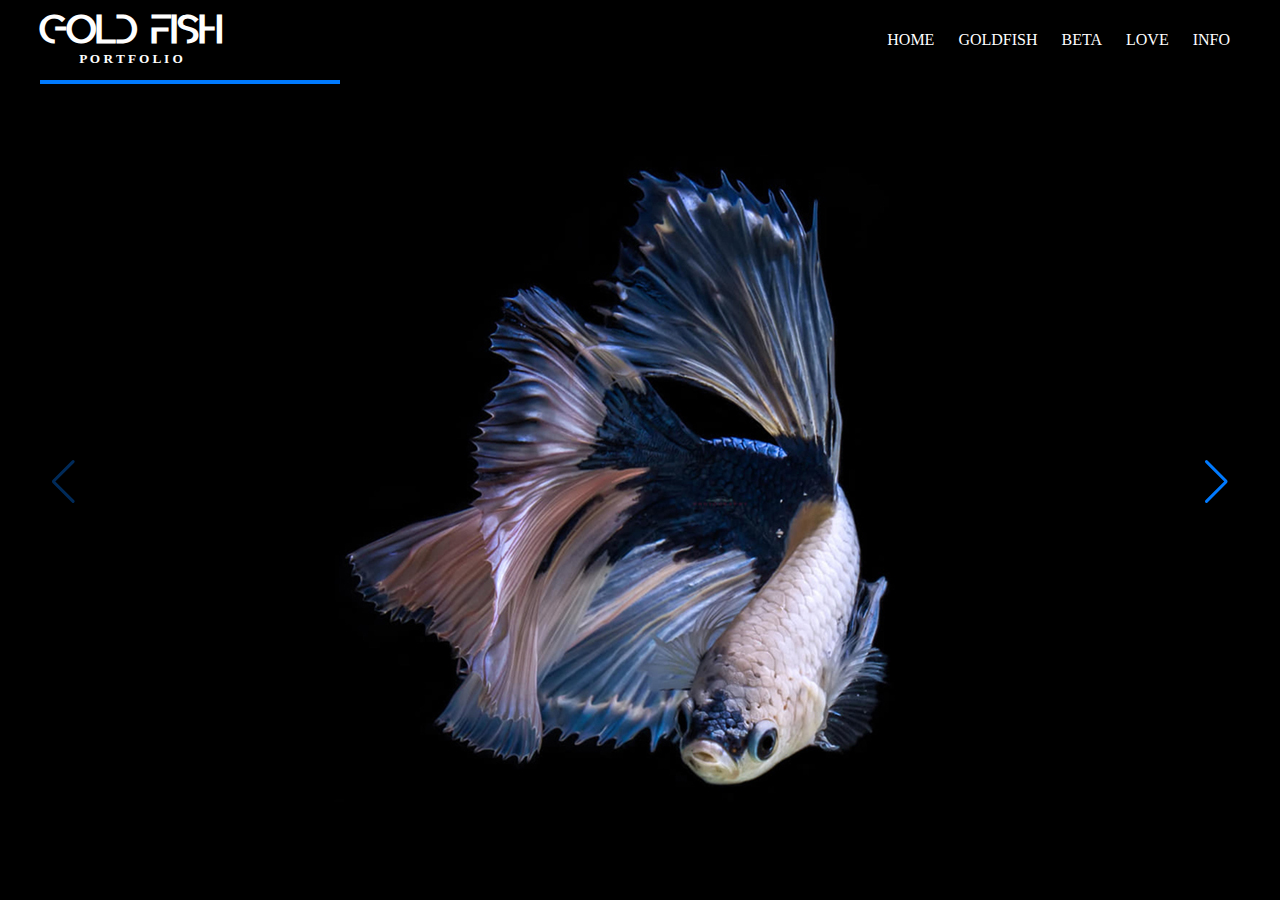
==== beta.html @ cc9dd189 "1111" ====
<!DOCTYPE html>
<html lang="en">

<head>
    <meta charset="UTF-8">
    <meta http-equiv="X-UA-Compatible" content="IE=edge">
    <meta name="viewport" content="width=device-width, initial-scale=1.0">
    <title>Document</title>
    <!-- css 링크 순서는 아래에 있는 파일이 가장 마지막에 적용이 되므로 reset > 라이브러리 > 본인이 만든 style 순으로 나열하십시오 -->
    <!-- 여기에서 reset 파일이란 a링크의 text-decoration이나 list 표시 등 태그에 기본적으로 적용이 되는 style을 0으로 만드는 작업이라고 생각하시면 되는데, 나중에 홈피만들때 제대로 배우시면 좋을 것 같슴다..!  -->
    <!-- swiper -->
    <link rel="stylesheet" href="https://cdn.jsdelivr.net/npm/swiper/swiper-bundle.min.css" />
    <link rel="stylesheet" href="style.css">

</head>

<body>
    <div class="container">
        <!-- headerWrap의 부모 'container'의 width값이 100%이기 때문에 headerWrap은 부모의 width값을 물려받아요 글서 width값을 100%라고 지정해주지 않아도 자동으로 100%로 먹고 있는 것ㅁ임다. -->
        <div class="headerWrap">
            <div class="header">
                <div>
                    <h1><a href="index.html">GOLD FISH</a></h1>
                    <h5><a href="#">P O R T F O L I O</a></h5>
                    <!-- a 태그는 href 속성을 필수로 사용해야함. 상황에 따라서 a 태그로 이동할 대상 경로가 명확하지 않을 때 href 속성의 값을 #으로 입력= "빈 링크(링크가 없다)" 
                링크 대상 경로가 없어도 href 속성을 필수로 사용해야하기 때문에 임시적으로 처리하는 방식 -->
                </div>

                <div class="nav">
                    <ul>
                        <li><a href="index.html">HOME</a></li>
                        <li><a href="goldfish.html">GOLDFISH</a></li>
                        <li><a href="beta.html">BETA</a></li>
                        <li><a href="love.html">LOVE</a></li>
                        <li><a href="#">INFO</a></li>
                    </ul>
                </div>


            </div>
        </div>
        <!-- <div calss="fish">
            <h2>CHOOSE YOUR FISH</h2>
            <img src="images/beta01.jpg" width="40%">
        </div> -->

        <!-- 여기가 갤러리가 들어가야되는 부분이 되겠지요 -->
        <!-- <ul class="galleryWrap">
            <li class="gallery"><img src="" alt=""></li>
            <li class="gallery"><img src="" alt=""></li>
            <li class="gallery"><img src="" alt=""></li>
            <li class="gallery"><img src="" alt=""></li>
        </ul> -->
        <div class="galleryContainer swiper mySwiper">
            <div class="galleryWrap swiper-wrapper"> 
                <div class="gallery swiper-slide">
                    <img src="/images/beta01.jpg" alt="">
                </div>
                <div class="gallery swiper-slide">
                    <img src="/images/beta02.jpg" alt="">
                </div>
                <div class="gallery swiper-slide">
                    <img src="/images/beta03.jpg" alt="">
                </div>
                <div class="gallery swiper-slide">
                    <img src="/images/beta04.jpg" alt="">
                </div>
            </div>
            <div class="swiper-button-next"></div>
            <div class="swiper-button-prev"></div>
            <div class="swiper-pagination"></div>
        </div>
        <!-- Swiper JS -->
        <script src="https://cdn.jsdelivr.net/npm/swiper/swiper-bundle.min.js"></script>

        <!-- Initialize Swiper -->
        <script>
            var swiper = new Swiper(".mySwiper", {
                pagination: {
                    el: ".swiper-pagination",
                    type: "progressbar",
                },
                navigation: {
                    nextEl: ".swiper-button-next",
                    prevEl: ".swiper-button-prev",
                },
            });
        </script>
    </div>
</body>

</html>
---- style.css ----
@font-face {
    font-family: 'abster';
    src: url('font/abster-webfont.woff') format('woff');
}

* {
    margin: 0;
    padding: 0;
    box-sizing: border-box;
}

.container {
    background-color: black;
    height: 100vh;
    
}

.container .index {
  background: linear-gradient(rgba(0, 0, 0, 0.8), rgba(0, 0, 0, 0.3)), url('images/goldfish.jpg');
  
  height: 100vh;
  background-repeat: no-repeat;
    /* 하이트 특성상 세로는 100%가 힘들다
    그래서 확실하게 적용될 수있는 단위인 뷰포트단위인 vh를 적용시킴 */
}



/* 
두개의 css로 분리를 하는 방법도 있지만 이렇게 클래스를 추가로 부여해서 분리해주는 방법도 있습니다. 

우리는 index에만 금붕어를 넣을 것이기 때문에 index.html의 container에는 index라는 클래스를 임시적으로 부여했고.

.container.index{} 선택자를 보면 중간에 공란이라던지 '>' 자식 으로 타고 들어가는 선택자가 없는걸 알아차리셨을검다

이거는 container이자 index라는 클래스를 가진 태그를 선택하는 선택자입니다. 조금더 세세한 선택이 가능한 것이죠
*/


.container .header {
    width: 1200px;
    height: 80px;
    margin: 0 auto;
    display: flex;
    justify-content: space-between;
    /* h1이 맨 왼쪽, calss nav영역이 맨 오른쪽으로.
    영역이 항상좌우끝으로 붙어있게 함 */
    align-items: center;
    /* 80px높이를 기준으로 요소가 수직방향의 중앙에 배치되게 함 */
}


.container .header h1 a {
    text-decoration: none;
    color: white;
    font-family: 'abster';
}

.container .header h5 a {
    text-decoration: none;
    color: white;
    width: 182px;
    display: inline-block;
    text-align: center;
    /* 
        a 태그가 인라인 속성을 가지고 있어서
        너비를 지정해주고 display 속성을 inline-block으로 변경해주기.

        portfolio에 링크를 따로 걸기 위해서 
        a태그를 쓴거면 어쩔 수 없지만
        보통 이런 디자인의 경우 이미지.png를 쓰긴 함

    */
}

.container .nav ul li {
    display: inline-block;
    margin: 0 10px;
    /* li태그 사이에 간격이 주어지게 함 */
}

.container .nav ul li a {
    text-decoration: none;
    color: white;
}

.container .nav ul li a:hover {
    color: #1fdfdf;
}

/* hover:마우스를 올렸을 때 색이 변하게 함 */


.container .hero {
    position: absolute;
    left: 50%;
    top: 50%;
    transform: translate(-50%, -50%);
    color: white;
    text-align: center;
    font-family: Verdana, Geneva, Tahoma, sans-serif;
}

.container .hero h2 {
    font-size: 60px;
    margin-bottom: 20px;
}

.container .hero p {
    font-size: 19px;
}

.container .hero button {
    background: none;
    border: 2px solid #1fdfdf;
    color: white;
    padding: 15px 20px;
    border-radius: 20px;
    margin-top: 30px;
    outline: none;
    cursor: pointer;
    transition: all .4s;
}

.container .hero button:hover {
    background-color: darkslategray;
}

.container .hero button a {
    text-decoration: none;
    color: white;
    text-align: center;
    font-family: BusanFont_Provisional;
}

.container .love {
    display: grid;
    place-items: center;
    min-height: calc(100vh - 80px);
    ;

}

.container .love a {
    text-decoration: none;
    color: white;
    font-size: 80px;

}

.container .love a:hover {
    color: palevioletred;
}

/* .container .galleryWrap{
    width: 80%;
    margin: 40px auto;
    border: 1px solid red;
    height: 600px;
    display: flex;
    flex-wrap: wrap;
}
.container .galleryWrap .gallery{
    width: calc((100% / 3) - 20px);
    margin: 10px;
    border: 1px solid black;
    list-style: none;
}
.container .galleryWrap .gallery img{
    width: 100%;
    height: auto;
} */
.container .galleryContainer {
    /* width값을 나중에는 1200px에 맞춰서 레이아웃을 한번 만들어보십시오 !  */
    width: 1200px;
    margin: 0 auto;
    overflow: hidden;
    /* overflow : hidden은 지정한 width값 80%를 제외한 나머지 넘치는 부분을 숨긴다는 뜻 */
}

.container .galleryWrap .gallery img {
    width: 100%;
    height: auto;

}
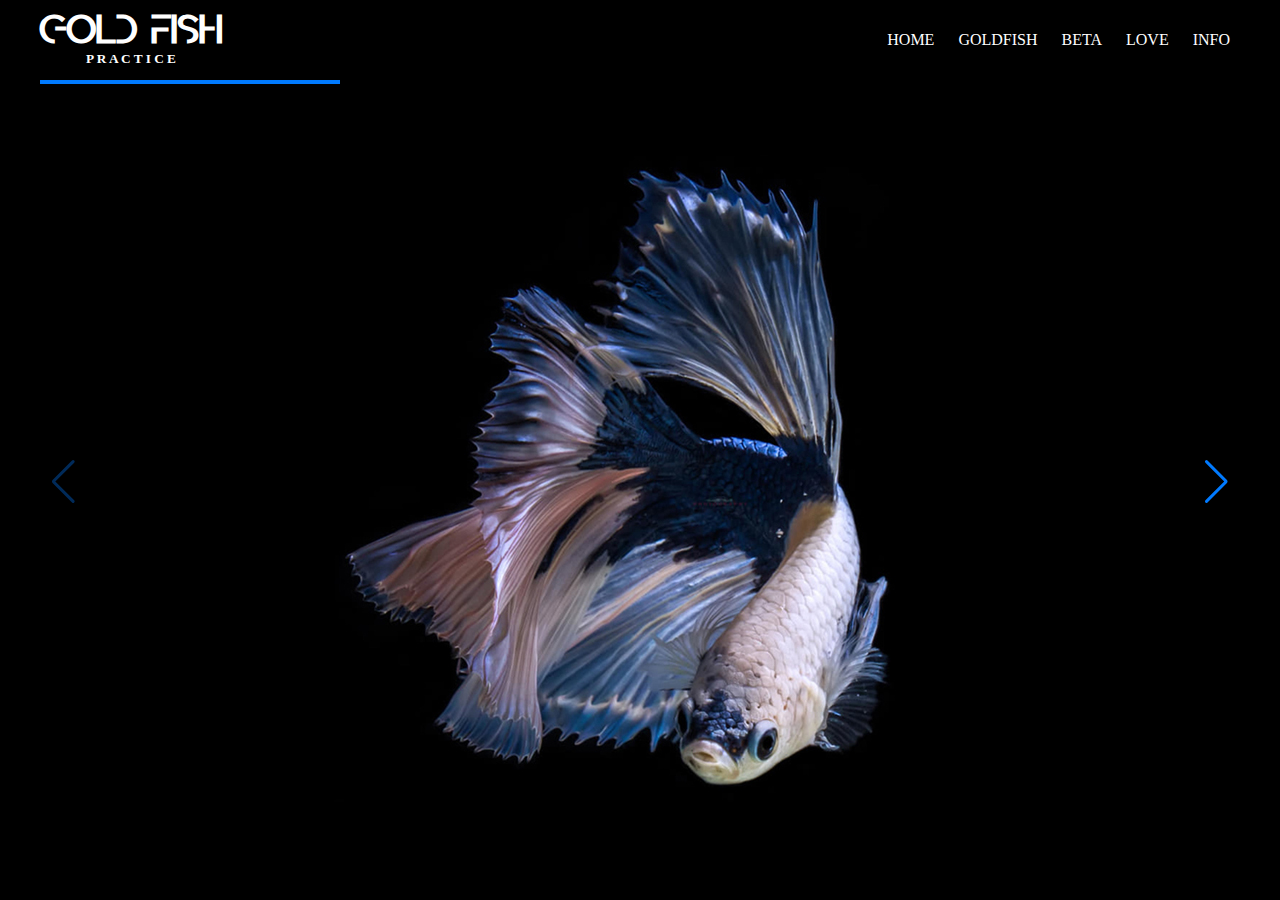
==== commit 94a65eb0: "ddd" ====
--- a/beta.html
+++ b/beta.html
@@ -1,92 +1,92 @@
-<!DOCTYPE html>
-<html lang="en">
-
-<head>
-    <meta charset="UTF-8">
-    <meta http-equiv="X-UA-Compatible" content="IE=edge">
-    <meta name="viewport" content="width=device-width, initial-scale=1.0">
-    <title>Document</title>
-    <!-- css 링크 순서는 아래에 있는 파일이 가장 마지막에 적용이 되므로 reset > 라이브러리 > 본인이 만든 style 순으로 나열하십시오 -->
-    <!-- 여기에서 reset 파일이란 a링크의 text-decoration이나 list 표시 등 태그에 기본적으로 적용이 되는 style을 0으로 만드는 작업이라고 생각하시면 되는데, 나중에 홈피만들때 제대로 배우시면 좋을 것 같슴다..!  -->
-    <!-- swiper -->
-    <link rel="stylesheet" href="https://cdn.jsdelivr.net/npm/swiper/swiper-bundle.min.css" />
-    <link rel="stylesheet" href="style.css">
-
-</head>
-
-<body>
-    <div class="container">
-        <!-- headerWrap의 부모 'container'의 width값이 100%이기 때문에 headerWrap은 부모의 width값을 물려받아요 글서 width값을 100%라고 지정해주지 않아도 자동으로 100%로 먹고 있는 것ㅁ임다. -->
-        <div class="headerWrap">
-            <div class="header">
-                <div>
-                    <h1><a href="index.html">GOLD FISH</a></h1>
-                    <h5><a href="#">P O R T F O L I O</a></h5>
-                    <!-- a 태그는 href 속성을 필수로 사용해야함. 상황에 따라서 a 태그로 이동할 대상 경로가 명확하지 않을 때 href 속성의 값을 #으로 입력= "빈 링크(링크가 없다)" 
-                링크 대상 경로가 없어도 href 속성을 필수로 사용해야하기 때문에 임시적으로 처리하는 방식 -->
-                </div>
-
-                <div class="nav">
-                    <ul>
-                        <li><a href="index.html">HOME</a></li>
-                        <li><a href="goldfish.html">GOLDFISH</a></li>
-                        <li><a href="beta.html">BETA</a></li>
-                        <li><a href="love.html">LOVE</a></li>
-                        <li><a href="#">INFO</a></li>
-                    </ul>
-                </div>
-
-
-            </div>
-        </div>
-        <!-- <div calss="fish">
-            <h2>CHOOSE YOUR FISH</h2>
-            <img src="images/beta01.jpg" width="40%">
-        </div> -->
-
-        <!-- 여기가 갤러리가 들어가야되는 부분이 되겠지요 -->
-        <!-- <ul class="galleryWrap">
-            <li class="gallery"><img src="" alt=""></li>
-            <li class="gallery"><img src="" alt=""></li>
-            <li class="gallery"><img src="" alt=""></li>
-            <li class="gallery"><img src="" alt=""></li>
-        </ul> -->
-        <div class="galleryContainer swiper mySwiper">
-            <div class="galleryWrap swiper-wrapper"> 
-                <div class="gallery swiper-slide">
-                    <img src="/images/beta01.jpg" alt="">
-                </div>
-                <div class="gallery swiper-slide">
-                    <img src="/images/beta02.jpg" alt="">
-                </div>
-                <div class="gallery swiper-slide">
-                    <img src="/images/beta03.jpg" alt="">
-                </div>
-                <div class="gallery swiper-slide">
-                    <img src="/images/beta04.jpg" alt="">
-                </div>
-            </div>
-            <div class="swiper-button-next"></div>
-            <div class="swiper-button-prev"></div>
-            <div class="swiper-pagination"></div>
-        </div>
-        <!-- Swiper JS -->
-        <script src="https://cdn.jsdelivr.net/npm/swiper/swiper-bundle.min.js"></script>
-
-        <!-- Initialize Swiper -->
-        <script>
-            var swiper = new Swiper(".mySwiper", {
-                pagination: {
-                    el: ".swiper-pagination",
-                    type: "progressbar",
-                },
-                navigation: {
-                    nextEl: ".swiper-button-next",
-                    prevEl: ".swiper-button-prev",
-                },
-            });
-        </script>
-    </div>
-</body>
-
+<!DOCTYPE html>
+<html lang="en">
+
+<head>
+    <meta charset="UTF-8">
+    <meta http-equiv="X-UA-Compatible" content="IE=edge">
+    <meta name="viewport" content="width=device-width, initial-scale=1.0">
+    <title>Document</title>
+    <!-- css 링크 순서는 아래에 있는 파일이 가장 마지막에 적용이 되므로 reset > 라이브러리 > 본인이 만든 style 순으로 나열하십시오 -->
+    <!-- 여기에서 reset 파일이란 a링크의 text-decoration이나 list 표시 등 태그에 기본적으로 적용이 되는 style을 0으로 만드는 작업이라고 생각하시면 되는데, 나중에 홈피만들때 제대로 배우시면 좋을 것 같슴다..!  -->
+    <!-- swiper -->
+    <link rel="stylesheet" href="https://cdn.jsdelivr.net/npm/swiper/swiper-bundle.min.css" />
+    <link rel="stylesheet" href="style.css">
+
+</head>
+
+<body>
+    <div class="container">
+        <!-- headerWrap의 부모 'container'의 width값이 100%이기 때문에 headerWrap은 부모의 width값을 물려받아요 글서 width값을 100%라고 지정해주지 않아도 자동으로 100%로 먹고 있는 것ㅁ임다. -->
+        <div class="headerWrap">
+            <div class="header">
+                <div>
+                    <h1><a href="index.html">GOLD FISH</a></h1>
+                    <h5><a href="#">P R A C T I C E</a></h5>
+                    <!-- a 태그는 href 속성을 필수로 사용해야함. 상황에 따라서 a 태그로 이동할 대상 경로가 명확하지 않을 때 href 속성의 값을 #으로 입력= "빈 링크(링크가 없다)" 
+                링크 대상 경로가 없어도 href 속성을 필수로 사용해야하기 때문에 임시적으로 처리하는 방식 -->
+                </div>
+
+                <div class="nav">
+                    <ul>
+                        <li><a href="index.html">HOME</a></li>
+                        <li><a href="goldfish.html">GOLDFISH</a></li>
+                        <li><a href="beta.html">BETA</a></li>
+                        <li><a href="love.html">LOVE</a></li>
+                        <li><a href="#">INFO</a></li>
+                    </ul>
+                </div>
+
+
+            </div>
+        </div>
+        <!-- <div calss="fish">
+            <h2>CHOOSE YOUR FISH</h2>
+            <img src="images/beta01.jpg" width="40%">
+        </div> -->
+
+        <!-- 여기가 갤러리가 들어가야되는 부분이 되겠지요 -->
+        <!-- <ul class="galleryWrap">
+            <li class="gallery"><img src="" alt=""></li>
+            <li class="gallery"><img src="" alt=""></li>
+            <li class="gallery"><img src="" alt=""></li>
+            <li class="gallery"><img src="" alt=""></li>
+        </ul> -->
+        <div class="galleryContainer swiper mySwiper">
+            <div class="galleryWrap swiper-wrapper"> 
+                <div class="gallery swiper-slide">
+                    <img src="/images/beta01.jpg" alt="">
+                </div>
+                <div class="gallery swiper-slide">
+                    <img src="/images/beta02.jpg" alt="">
+                </div>
+                <div class="gallery swiper-slide">
+                    <img src="/images/beta03.jpg" alt="">
+                </div>
+                <div class="gallery swiper-slide">
+                    <img src="/images/beta04.jpg" alt="">
+                </div>
+            </div>
+            <div class="swiper-button-next"></div>
+            <div class="swiper-button-prev"></div>
+            <div class="swiper-pagination"></div>
+        </div>
+        <!-- Swiper JS -->
+        <script src="https://cdn.jsdelivr.net/npm/swiper/swiper-bundle.min.js"></script>
+
+        <!-- Initialize Swiper -->
+        <script>
+            var swiper = new Swiper(".mySwiper", {
+                pagination: {
+                    el: ".swiper-pagination",
+                    type: "progressbar",
+                },
+                navigation: {
+                    nextEl: ".swiper-button-next",
+                    prevEl: ".swiper-button-prev",
+                },
+            });
+        </script>
+    </div>
+</body>
+
 </html>--- a/style.css
+++ b/style.css
@@ -1,185 +1,185 @@
-@font-face {
-    font-family: 'abster';
-    src: url('font/abster-webfont.woff') format('woff');
-}
-
-* {
-    margin: 0;
-    padding: 0;
-    box-sizing: border-box;
-}
-
-.container {
-    background-color: black;
-    height: 100vh;
-    
-}
-
-.container .index {
-  background: linear-gradient(rgba(0, 0, 0, 0.8), rgba(0, 0, 0, 0.3)), url('images/goldfish.jpg');
-  
-  height: 100vh;
-  background-repeat: no-repeat;
-    /* 하이트 특성상 세로는 100%가 힘들다
-    그래서 확실하게 적용될 수있는 단위인 뷰포트단위인 vh를 적용시킴 */
-}
-
-
-
-/* 
-두개의 css로 분리를 하는 방법도 있지만 이렇게 클래스를 추가로 부여해서 분리해주는 방법도 있습니다. 
-
-우리는 index에만 금붕어를 넣을 것이기 때문에 index.html의 container에는 index라는 클래스를 임시적으로 부여했고.
-
-.container.index{} 선택자를 보면 중간에 공란이라던지 '>' 자식 으로 타고 들어가는 선택자가 없는걸 알아차리셨을검다
-
-이거는 container이자 index라는 클래스를 가진 태그를 선택하는 선택자입니다. 조금더 세세한 선택이 가능한 것이죠
-*/
-
-
-.container .header {
-    width: 1200px;
-    height: 80px;
-    margin: 0 auto;
-    display: flex;
-    justify-content: space-between;
-    /* h1이 맨 왼쪽, calss nav영역이 맨 오른쪽으로.
-    영역이 항상좌우끝으로 붙어있게 함 */
-    align-items: center;
-    /* 80px높이를 기준으로 요소가 수직방향의 중앙에 배치되게 함 */
-}
-
-
-.container .header h1 a {
-    text-decoration: none;
-    color: white;
-    font-family: 'abster';
-}
-
-.container .header h5 a {
-    text-decoration: none;
-    color: white;
-    width: 182px;
-    display: inline-block;
-    text-align: center;
-    /* 
-        a 태그가 인라인 속성을 가지고 있어서
-        너비를 지정해주고 display 속성을 inline-block으로 변경해주기.
-
-        portfolio에 링크를 따로 걸기 위해서 
-        a태그를 쓴거면 어쩔 수 없지만
-        보통 이런 디자인의 경우 이미지.png를 쓰긴 함
-
-    */
-}
-
-.container .nav ul li {
-    display: inline-block;
-    margin: 0 10px;
-    /* li태그 사이에 간격이 주어지게 함 */
-}
-
-.container .nav ul li a {
-    text-decoration: none;
-    color: white;
-}
-
-.container .nav ul li a:hover {
-    color: #1fdfdf;
-}
-
-/* hover:마우스를 올렸을 때 색이 변하게 함 */
-
-
-.container .hero {
-    position: absolute;
-    left: 50%;
-    top: 50%;
-    transform: translate(-50%, -50%);
-    color: white;
-    text-align: center;
-    font-family: Verdana, Geneva, Tahoma, sans-serif;
-}
-
-.container .hero h2 {
-    font-size: 60px;
-    margin-bottom: 20px;
-}
-
-.container .hero p {
-    font-size: 19px;
-}
-
-.container .hero button {
-    background: none;
-    border: 2px solid #1fdfdf;
-    color: white;
-    padding: 15px 20px;
-    border-radius: 20px;
-    margin-top: 30px;
-    outline: none;
-    cursor: pointer;
-    transition: all .4s;
-}
-
-.container .hero button:hover {
-    background-color: darkslategray;
-}
-
-.container .hero button a {
-    text-decoration: none;
-    color: white;
-    text-align: center;
-    font-family: BusanFont_Provisional;
-}
-
-.container .love {
-    display: grid;
-    place-items: center;
-    min-height: calc(100vh - 80px);
-    ;
-
-}
-
-.container .love a {
-    text-decoration: none;
-    color: white;
-    font-size: 80px;
-
-}
-
-.container .love a:hover {
-    color: palevioletred;
-}
-
-/* .container .galleryWrap{
-    width: 80%;
-    margin: 40px auto;
-    border: 1px solid red;
-    height: 600px;
-    display: flex;
-    flex-wrap: wrap;
-}
-.container .galleryWrap .gallery{
-    width: calc((100% / 3) - 20px);
-    margin: 10px;
-    border: 1px solid black;
-    list-style: none;
-}
-.container .galleryWrap .gallery img{
-    width: 100%;
-    height: auto;
-} */
-.container .galleryContainer {
-    /* width값을 나중에는 1200px에 맞춰서 레이아웃을 한번 만들어보십시오 !  */
-    width: 1200px;
-    margin: 0 auto;
-    overflow: hidden;
-    /* overflow : hidden은 지정한 width값 80%를 제외한 나머지 넘치는 부분을 숨긴다는 뜻 */
-}
-
-.container .galleryWrap .gallery img {
-    width: 100%;
-    height: auto;
-
+@font-face {
+    font-family: 'abster';
+    src: url('font/abster-webfont.woff') format('woff');
+}
+
+* {
+    margin: 0;
+    padding: 0;
+    box-sizing: border-box;
+}
+
+.container {
+    background-color: black;
+    height: 100vh;
+    
+}
+
+.container .index {
+  background: linear-gradient(rgba(0, 0, 0, 0.8), rgba(0, 0, 0, 0.3)), url('images/goldfish.jpg');
+  
+  height: 100vh;
+  background-repeat: no-repeat;
+    /* 하이트 특성상 세로는 100%가 힘들다
+    그래서 확실하게 적용될 수있는 단위인 뷰포트단위인 vh를 적용시킴 */
+}
+
+
+
+/* 
+두개의 css로 분리를 하는 방법도 있지만 이렇게 클래스를 추가로 부여해서 분리해주는 방법도 있습니다. 
+
+우리는 index에만 금붕어를 넣을 것이기 때문에 index.html의 container에는 index라는 클래스를 임시적으로 부여했고.
+
+.container.index{} 선택자를 보면 중간에 공란이라던지 '>' 자식 으로 타고 들어가는 선택자가 없는걸 알아차리셨을검다
+
+이거는 container이자 index라는 클래스를 가진 태그를 선택하는 선택자입니다. 조금더 세세한 선택이 가능한 것이죠
+*/
+
+
+.container .header {
+    width: 1200px;
+    height: 80px;
+    margin: 0 auto;
+    display: flex;
+    justify-content: space-between;
+    /* h1이 맨 왼쪽, calss nav영역이 맨 오른쪽으로.
+    영역이 항상좌우끝으로 붙어있게 함 */
+    align-items: center;
+    /* 80px높이를 기준으로 요소가 수직방향의 중앙에 배치되게 함 */
+}
+
+
+.container .header h1 a {
+    text-decoration: none;
+    color: white;
+    font-family: 'abster';
+}
+
+.container .header h5 a {
+    text-decoration: none;
+    color: white;
+    width: 182px;
+    display: inline-block;
+    text-align: center;
+    /* 
+        a 태그가 인라인 속성을 가지고 있어서
+        너비를 지정해주고 display 속성을 inline-block으로 변경해주기.
+
+        portfolio에 링크를 따로 걸기 위해서 
+        a태그를 쓴거면 어쩔 수 없지만
+        보통 이런 디자인의 경우 이미지.png를 쓰긴 함
+
+    */
+}
+
+.container .nav ul li {
+    display: inline-block;
+    margin: 0 10px;
+    /* li태그 사이에 간격이 주어지게 함 */
+}
+
+.container .nav ul li a {
+    text-decoration: none;
+    color: white;
+}
+
+.container .nav ul li a:hover {
+    color: #1fdfdf;
+}
+
+/* hover:마우스를 올렸을 때 색이 변하게 함 */
+
+
+.container .hero {
+    position: absolute;
+    left: 50%;
+    top: 50%;
+    transform: translate(-50%, -50%);
+    color: white;
+    text-align: center;
+    font-family: Verdana, Geneva, Tahoma, sans-serif;
+}
+
+.container .hero h2 {
+    font-size: 60px;
+    margin-bottom: 20px;
+}
+
+.container .hero p {
+    font-size: 19px;
+}
+
+.container .hero button {
+    background: none;
+    border: 2px solid #1fdfdf;
+    color: white;
+    padding: 15px 20px;
+    border-radius: 20px;
+    margin-top: 30px;
+    outline: none;
+    cursor: pointer;
+    transition: all .4s;
+}
+
+.container .hero button:hover {
+    background-color: darkslategray;
+}
+
+.container .hero button a {
+    text-decoration: none;
+    color: white;
+    text-align: center;
+    font-family: BusanFont_Provisional;
+}
+
+.container .love {
+    display: grid;
+    place-items: center;
+    min-height: calc(100vh - 80px);
+    ;
+
+}
+
+.container .love a {
+    text-decoration: none;
+    color: white;
+    font-size: 80px;
+
+}
+
+.container .love a:hover {
+    color: palevioletred;
+}
+
+/* .container .galleryWrap{
+    width: 80%;
+    margin: 40px auto;
+    border: 1px solid red;
+    height: 600px;
+    display: flex;
+    flex-wrap: wrap;
+}
+.container .galleryWrap .gallery{
+    width: calc((100% / 3) - 20px);
+    margin: 10px;
+    border: 1px solid black;
+    list-style: none;
+}
+.container .galleryWrap .gallery img{
+    width: 100%;
+    height: auto;
+} */
+.container .galleryContainer {
+    /* width값을 나중에는 1200px에 맞춰서 레이아웃을 한번 만들어보십시오 !  */
+    width: 1200px;
+    margin: 0 auto;
+    overflow: hidden;
+    /* overflow : hidden은 지정한 width값 80%를 제외한 나머지 넘치는 부분을 숨긴다는 뜻 */
+}
+
+.container .galleryWrap .gallery img {
+    width: 100%;
+    height: auto;
+
 }